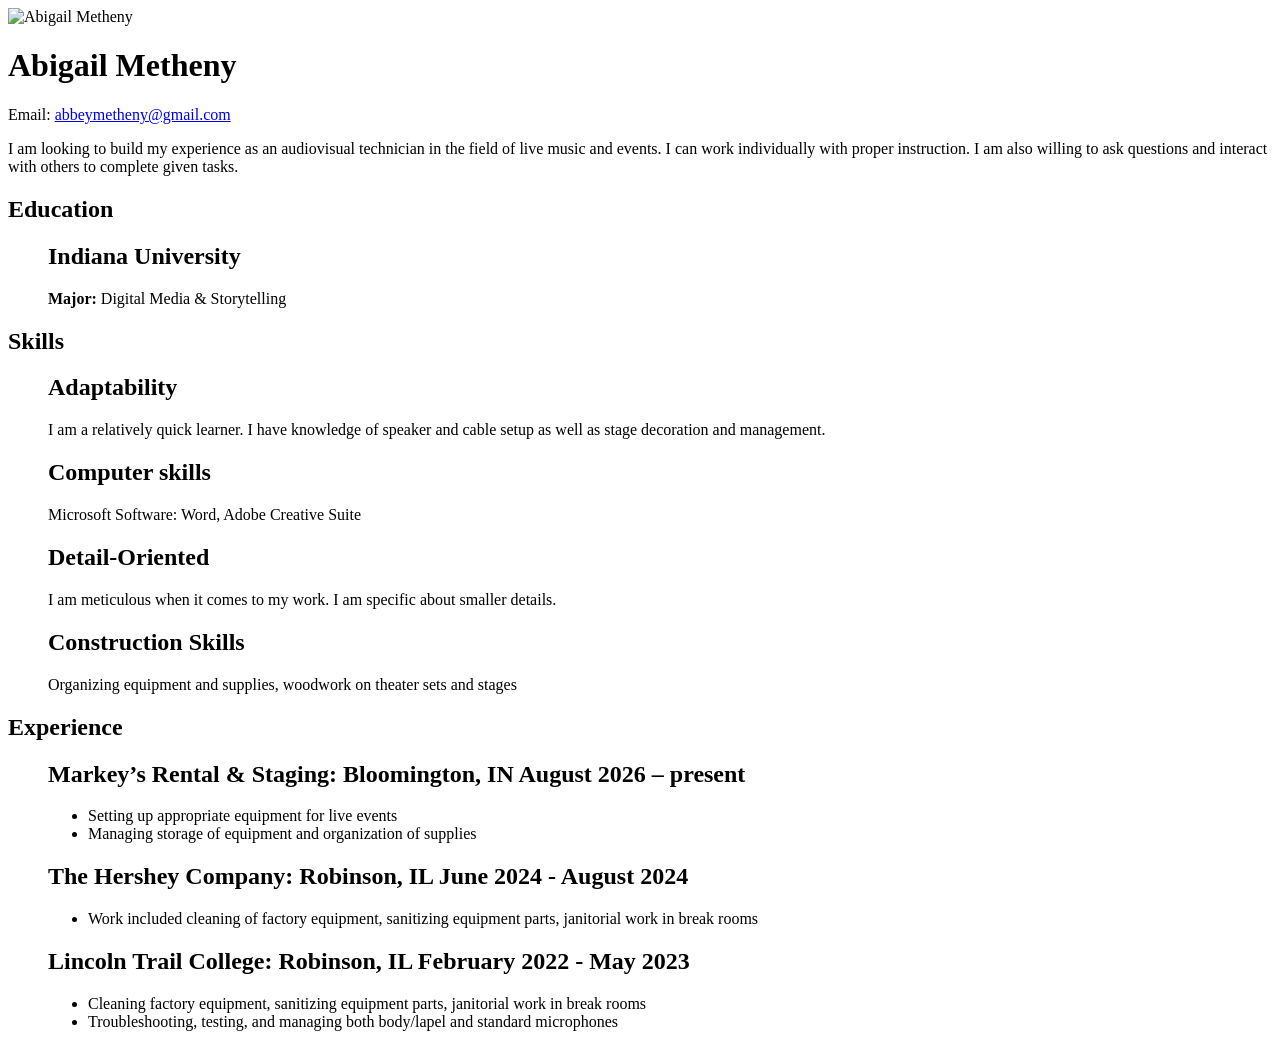
==== Resume/index.html @ de33124c "Add files via upload" ====
<!DOCTYPE html>
<html lang="en">

<head>
    <meta charset="UTF-8" />
    <meta http-equiv="X-UA-Compatible" content="IE=edge" />
    <meta name="viewport" content="width=device-width, initial-scale=1.0" />
    <link rel="stylesheet" href="style.css" />
    <title>Audio Visual Technician</title>
</head>

<body>
    <div id="resume">
        <img src="https://abbeymetheny-droid.github.io/abigailmethenyresume.github.io//s.cdpn.io/4273/myphoto.jpeg" alt="Abigail Metheny"> 
        <h1>Abigail Metheny</h1>
        <p>Email: <a href=#>abbeymetheny@gmail.com</a>
        <p id="objective">I am looking to build my experience as an audiovisual technician in the field of live music and events. I can work individually with proper instruction. I am also willing to ask questions and interact with others to complete given tasks.
        <dl>
            <h2>Education</h2>
            <dd>
                <h2>Indiana University</h2>
                <p><strong>Major:</strong> Digital Media & Storytelling<br />
                </p>
        </dl>
        <dl>
            <h2>Skills</h2>
            <dd>
                <h2>Adaptability</h2>
                <p>I am a relatively quick learner. I have knowledge of speaker and cable setup as well as stage decoration and management.            
                <h2>Computer skills</h2>
                <p>Microsoft Software: Word, Adobe Creative Suite
                <h2>Detail-Oriented</h2>
                <p>I am meticulous when it comes to my work. I am specific about smaller details.              
                <h2>Construction Skills</h2>
                <p>Organizing equipment and supplies, woodwork on theater sets and stages
        </dl>
        <dl>
            <h2>Experience</h2>
            <dd>
                <h2>Markey’s Rental & Staging:<span> Bloomington, IN August 2026 – present</span></h2>
                <ul>
                    <li>Setting up appropriate equipment for live events
                    <li>Managing storage of equipment and organization of supplies
                </ul>
                <h2>The Hershey Company:<span> Robinson, IL June 2024 - August 2024</span></h2>
                <ul>
                    <li>Work included cleaning of factory equipment, sanitizing equipment parts, janitorial work in break rooms
                </ul>
                <h2>Lincoln Trail College:<span> Robinson, IL February 2022 - May 2023</span></h2>
                <ul>
                    <li>Cleaning factory equipment, sanitizing equipment parts, janitorial work in break rooms
                    <li>Troubleshooting, testing, and managing both body/lapel and standard microphones
                </ul>
            </dd>
        </dl>
        <dl>
        </dl>
        <dl>
        </dl>
    </div>
</body>

</html>
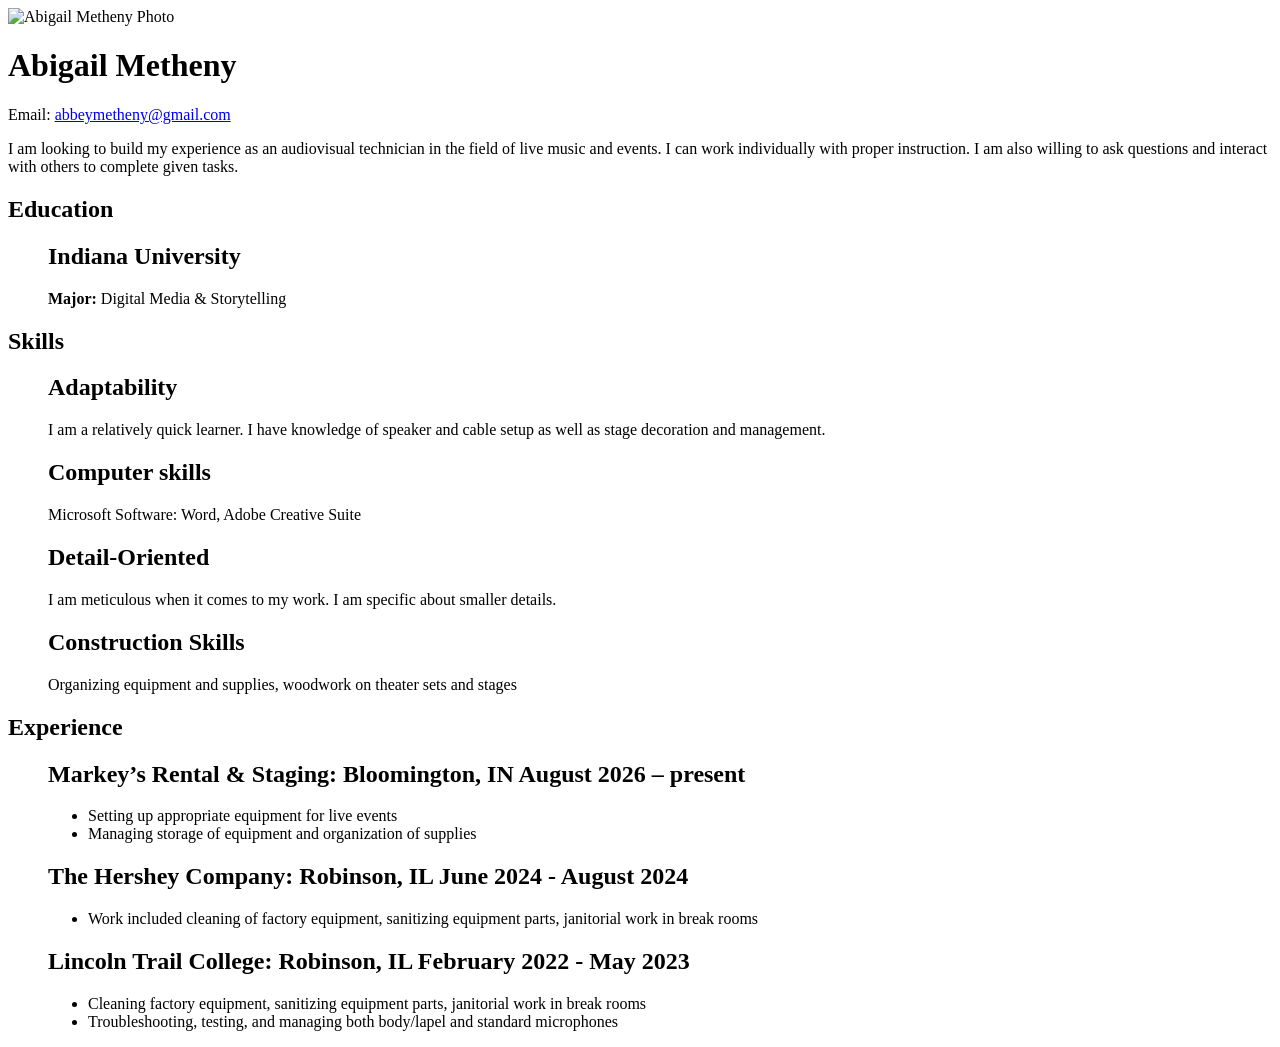
==== commit ab8051d3: "Add files via upload" ====
--- a/Resume/index.html
+++ b/Resume/index.html
@@ -11,7 +11,8 @@
 
 <body>
     <div id="resume">
-        <img src="https://abbeymetheny-droid.github.io/abigailmethenyresume.github.io//s.cdpn.io/4273/myphoto.jpeg" alt="Abigail Metheny"> 
+        <img src="https://abbeymetheny-droid.github.io/abigailmethenyresume.github.io//s.cdpn.io/4273/myphoto.jpeg" 
+    <img src="myphoto.jpeg" alt="Abigail Metheny Photo"> 
         <h1>Abigail Metheny</h1>
         <p>Email: <a href=#>abbeymetheny@gmail.com</a>
         <p id="objective">I am looking to build my experience as an audiovisual technician in the field of live music and events. I can work individually with proper instruction. I am also willing to ask questions and interact with others to complete given tasks.
